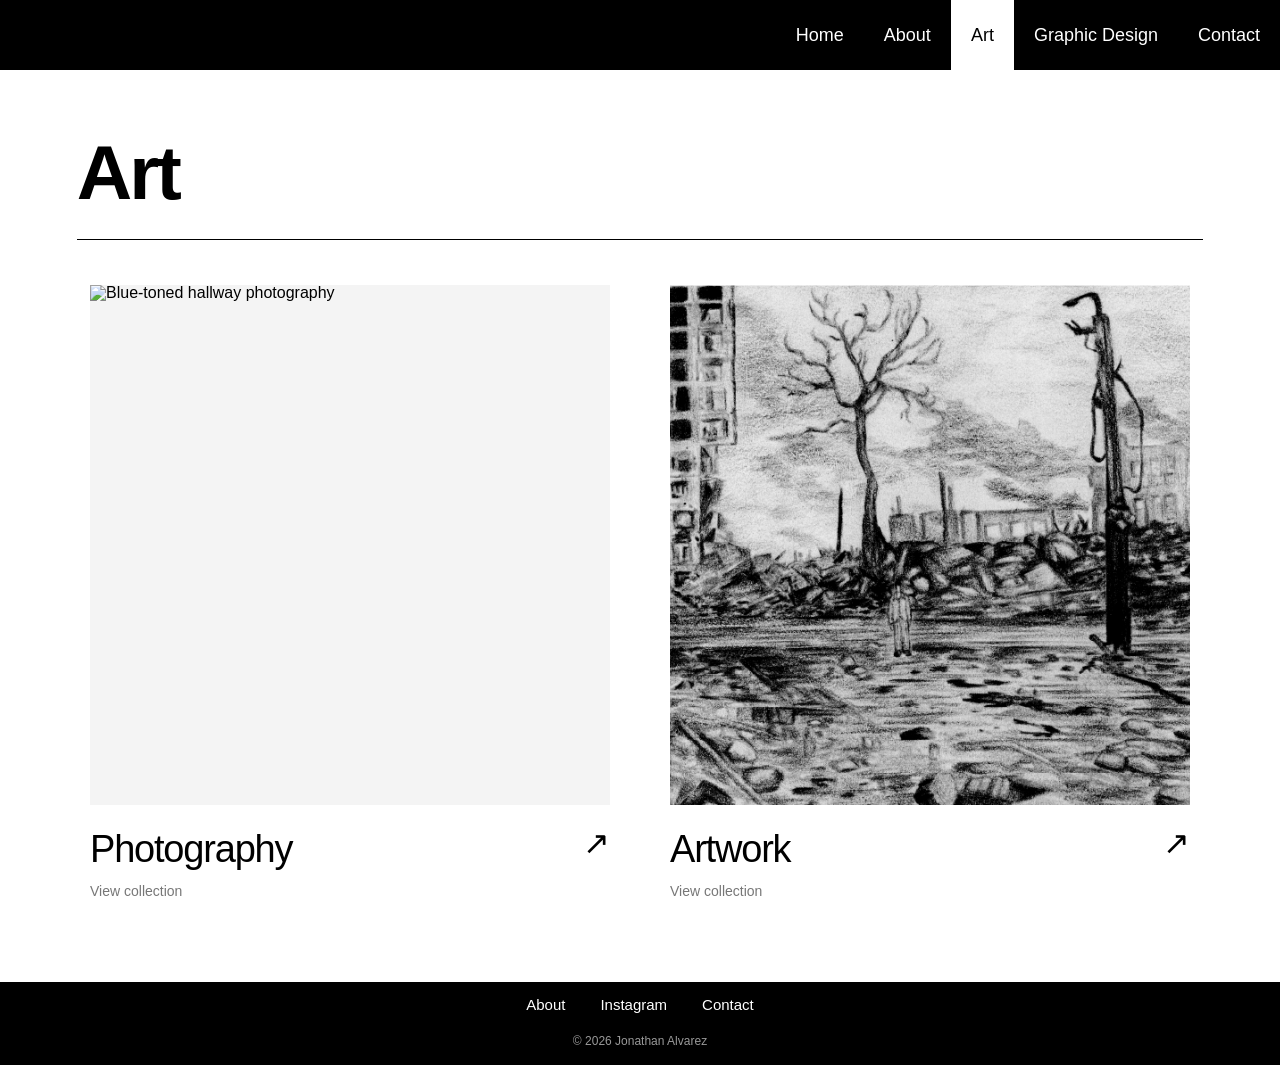
==== choicepage.html @ a3381838 "Add files via upload" ====
<!DOCTYPE html>
<html lang="en">

<head>
    <meta charset="UTF-8">
    <meta name="viewport" content="width=device-width, initial-scale=1.0">

    <title>JJJ Portfolio - Art</title>

    <link rel="stylesheet" href="style5.css">
    <link rel="icon" type="image/x-icon" href="favicon3.ico">
</head>

<body class="art-page">

    <!-- =========================
         NAVIGATION BAR
    ========================== -->

    <header>
        <nav>

            <!-- Logo -->

            <a href="index.html" class="logo"
               aria-label="JJJ Portfolio Home"></a>


            <!-- Mobile Menu Button -->

            <input class="menu-btn" type="checkbox" id="menu-btn">

            <label class="menu-icon" for="menu-btn"
                   aria-label="Toggle navigation menu">

                <span class="navicon"></span>

            </label>


            <!-- Navigation Links -->

            <ul class="menu">

                <li><a href="index.html">Home</a></li>

                <li><a href="aboutme.html">About</a></li>

                <li><a href="choicepage.html" class="active">Art</a></li>

                <li><a href="graphicdesign.html">Graphic Design</a></li>

                <li><a href="website2.html">Contact</a></li>

            </ul>

        </nav>
    </header>


    <!-- =========================
         ART CATEGORY SELECTION
    ========================== -->

    <main class="art-container">


        <!-- Page Heading -->

        <div class="art-heading">

            <h1>Art</h1>

        </div>


        <!-- Category Grid -->

        <div class="category-grid">


            <!-- PHOTOGRAPHY -->

            <a href="photography.html" class="category-card">

                <div class="category-image">

                    <img src="traveler.png"
                         alt="Blue-toned hallway photography">

                </div>


                <div class="category-caption">

                    <div class="category-text">

                        <h2>Photography</h2>

                        <p>View collection</p>

                    </div>

                    <span class="category-arrow"
                          aria-hidden="true">&#8599;</span>

                </div>

            </a>


            <!-- ARTWORK -->

            <a href="fineart.html" class="category-card">

                <div class="category-image artwork-cover">

                    <img src="mypridemyheart.png"
                         alt="Black and white ink illustration">

                </div>


                <div class="category-caption">

                    <div class="category-text">

                        <h2>Artwork</h2>

                        <p>View collection</p>

                    </div>

                    <span class="category-arrow"
                          aria-hidden="true">&#8599;</span>

                </div>

            </a>


        </div>

    </main>

<!-- Website Footer -->

<footer style="
    background-color: black;
    color: white;
    width: 100%;
    box-sizing: border-box;
    padding: 15px 20px;
    text-align: center;
    font-family: Helvetica, Arial, sans-serif;
">

    <div style="
        display: flex;
        justify-content: center;
        flex-wrap: wrap;
        gap: 35px;
        margin-bottom: 20px;
        font-size: 15px;
    ">

        <a href="aboutme.html"
           style="color: white; text-decoration: none;">
            About
        </a>

        <a href="https://www.instagram.com/66jelo/"
           target="_blank"
           rel="noopener noreferrer"
           style="color: white; text-decoration: none;">
            Instagram
        </a>

        <a href="website2.html"
           style="color: white; text-decoration: none;">
            Contact
        </a>

    </div>

    <p style="
        color: #999999;
        font-size: 12px;
        line-height: 1.5;
        margin: 0;
    ">
        &copy; 2026 Jonathan Alvarez
    </p>

</footer>

</body>
</html>
---- style5.css ----
/* =========================
   CSS RESET
========================= */

* {
    margin: 0;
    padding: 0;
    box-sizing: border-box;
}

html, body {
    width: 100%;
    min-height: 100%;
}

body {
    font-family: "Helvetica Neue", Helvetica, Arial, sans-serif;
    line-height: 1;
}

ul, ol {
    list-style: none;
}

a {
    text-decoration: none;
}

img {
    display: block;
    max-width: 100%;
}


/* =========================
   NAVIGATION BAR
========================= */

nav {
    background-color: black;
    height: 70px;
    width: 100%;
    position: fixed;
    top: 0;
    left: 0;
    z-index: 1000;
    font-family: "Helvetica Neue", Helvetica, Arial, sans-serif;
    font-weight: normal;
}


/* Logo */

nav .logo {
    display: block;
    float: left;
    width: 50px;
    height: 70px;
    margin-left: 10px;
    background-image: url("websitelogo2.png");
    background-size: 85%;
    background-repeat: no-repeat;
    background-position: center;
}


/* Hide Checkbox */

nav .menu-btn {
    position: absolute;
    width: 1px;
    height: 1px;
    opacity: 0;
}

nav .menu-btn:focus-visible + .menu-icon {
    outline: 2px solid white;
    outline-offset: -4px;
}


/* Hamburger Menu */

nav .menu-icon {
    cursor: pointer;
    float: right;
    padding: 34px 20px;
    position: relative;
    user-select: none;
    z-index: 2;
}

nav .menu-icon .navicon {
    display: block;
    position: relative;
    width: 25px;
    height: 2px;
    background: white;
    transition: background 0.2s ease-out;
}

nav .menu-icon .navicon::before,
nav .menu-icon .navicon::after {
    content: "";
    display: block;
    position: absolute;
    width: 100%;
    height: 2px;
    background: white;
    transition: all 0.2s ease-out;
}

nav .menu-icon .navicon::before {
    top: -7px;
}

nav .menu-icon .navicon::after {
    top: 7px;
}


/* Navigation Links */

nav .menu {
    clear: both;
    list-style: none;
    margin: 0;
    padding: 0;
    background: black;
    max-height: 0;
    overflow: hidden;
    visibility: hidden;
    transition: max-height 0.3s ease-out;
}

nav .menu li a {
    display: block;
    padding: 18px 50px;
    color: white;
    text-decoration: none;
    text-align: center;
    font-size: 18px;
    font-weight: normal;
    line-height: normal;
    white-space: nowrap;
}


/* Navigation Hover */

nav .menu li a:hover {
    background-color: white;
    color: black;
}


/* Selected Page */

nav .menu li a.active {
    background-color: white;
    color: black;
}


/* Mobile Menu */

nav .menu-btn:checked ~ .menu {
    max-height: 350px;
    overflow-y: auto;
    visibility: visible;
}


/* Hamburger Animation */

nav .menu-btn:checked ~ .menu-icon .navicon {
    background: transparent;
}

nav .menu-btn:checked ~ .menu-icon .navicon::before {
    transform: rotate(-45deg);
    top: 0;
}

nav .menu-btn:checked ~ .menu-icon .navicon::after {
    transform: rotate(45deg);
    top: 0;
}


/* =========================
   DESKTOP NAVIGATION
========================= */

@media (min-width: 769px) {

    nav .menu {
        display: flex;
        float: right;
        clear: none;
        max-height: none;
        height: 70px;
        overflow: visible;
        visibility: visible;
    }

    nav .menu li {
        display: block;
    }

    nav .menu li a {
        display: flex;
        align-items: center;
        justify-content: center;
        height: 70px;
        padding: 0 20px;
        white-space: nowrap;
    }

    nav .menu-icon,
    nav .menu-btn {
        display: none;
    }

}


/* =========================
   ART SELECTION PAGE
========================= */

.art-page {
    background-color: white;
    color: black;
    padding-top: 70px;
    min-height: 100vh;
}


/* Main Container */

.art-container {
    width: 100%;
    max-width: 1800px;
    margin: 0 auto;
    padding: 60px 6% 80px;
}


/* =========================
   PAGE HEADING
========================= */

.art-heading {
    width: 100%;
    text-align: left;
    margin-bottom: 45px;
    padding-bottom: 25px;
    border-bottom: 1px solid black;
}

.art-heading h1 {
    font-family: "Helvetica Neue", Helvetica, Arial, sans-serif;
    font-size: clamp(42px, 6vw, 85px);
    font-weight: 700;
    letter-spacing: -3px;
    line-height: 1.1;
}


/* =========================
   CATEGORY GRID
========================= */

.category-grid {
    display: grid;
    grid-template-columns: repeat(2, minmax(0, 1fr));
    column-gap: 60px;
    row-gap: 60px;
    align-items: start;
    max-width: 1100px;
    margin: 0 auto;
}

/* Individual Category */

.category-card {
    display: block;
    color: black;
    text-decoration: none;
    min-width: 0;
    cursor: pointer;
}


/* =========================
   CATEGORY IMAGES
========================= */

.category-image {
    width: 100%;
    aspect-ratio: 1 / 1;
    overflow: hidden;
    background-color: #f4f4f4;
}

.category-image img {
    width: 100%;
    height: 100%;
    object-fit: cover;
    object-position: center;
    transition: transform 0.5s ease,
                opacity 0.3s ease;
}


/* =========================
   ARTWORK COVER
========================= */

.artwork-cover {
    background-color: white;
}

.artwork-cover img {
    width: 100%;
    height: 100%;
    object-fit: cover;
    object-position: center top;
    padding: 0;
    transform-origin: center top;
}


/* Image Hover Effect */

.category-card:hover .category-image img {
    transform: scale(1.035);
    opacity: 0.9;
}


/* Keyboard Accessibility */

.category-card:focus-visible {
    outline: 3px solid black;
    outline-offset: 6px;
}


/* =========================
   CATEGORY CAPTIONS
========================= */

.category-caption {
    display: flex;
    justify-content: space-between;
    align-items: flex-start;
    gap: 15px;
    padding-top: 22px;
}


/* Category Title */

.category-caption h2 {
    font-size: clamp(24px, 3vw, 38px);
    font-weight: 500;
    letter-spacing: -1.2px;
    line-height: 1.2;
    margin-bottom: 8px;
}


/* View Collection Text */

.category-caption p {
    font-size: 14px;
    font-weight: 400;
    line-height: 1.5;
    color: #777777;
}


/* Directional Arrow */

.category-arrow {
    display: inline-block;
    font-size: 32px;
    font-weight: 300;
    line-height: 1;
    transition: transform 0.3s ease;
}


/* Arrow Hover Animation */

.category-card:hover .category-arrow {
    transform: translate(4px, -4px);
}


/* =========================
   TABLET LAYOUT
========================= */

@media (max-width: 900px) {

    .art-container {
        padding: 45px 5% 60px;
    }

    .category-grid {
        column-gap: 35px;
        row-gap: 45px;
    }

    .art-heading {
        margin-bottom: 35px;
    }

}


/* =========================
   MOBILE LAYOUT
========================= */

@media (max-width: 600px) {

    .art-container {
        padding: 30px 20px 50px;
    }

    .art-heading {
        margin-bottom: 30px;
        padding-bottom: 15px;
    }

    .art-heading h1 {
        font-size: 42px;
        letter-spacing: -1.5px;
    }

    .category-grid {
        grid-template-columns: 1fr;
        row-gap: 45px;
    }

    .category-caption {
        padding-top: 15px;
    }

    .category-caption h2 {
        font-size: 28px;
    }

    .category-caption p {
        font-size: 13px;
    }

    .category-arrow {
        font-size: 28px;
    }

}


/* =========================
   REDUCED MOTION
========================= */

@media (prefers-reduced-motion: reduce) {

    .category-image img,
    .category-arrow,
    nav .menu,
    nav .menu-icon .navicon,
    nav .menu-icon .navicon::before,
    nav .menu-icon .navicon::after {
        transition: none;
    }

    .category-card:hover .category-image img,
    .category-card:hover .category-arrow {
        transform: none;
    }

}
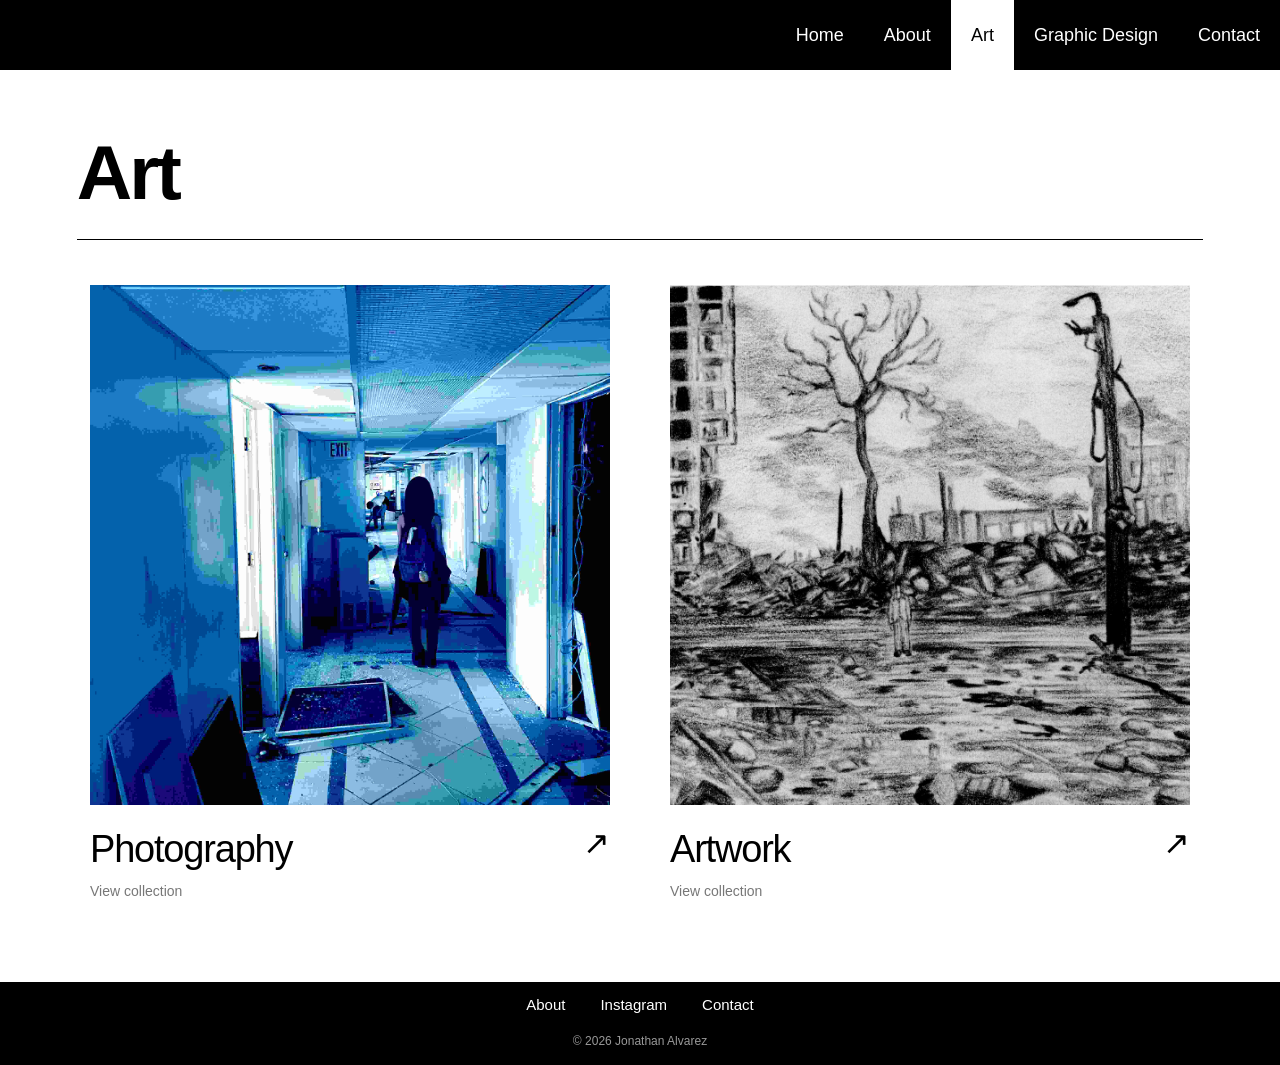
==== commit 5724021c: "Update choicepage.html" ====
--- a/choicepage.html
+++ b/choicepage.html
@@ -86,7 +86,7 @@
 
                 <div class="category-image">
 
-                    <img src="traveler.png"
+                    <img src="traveler.jpg"
                          alt="Blue-toned hallway photography">
 
                 </div>
@@ -95,7 +95,7 @@
                 <div class="category-caption">
 
                     <div class="category-text">
-
+  
                         <h2>Photography</h2>
 
                         <p>View collection</p>
